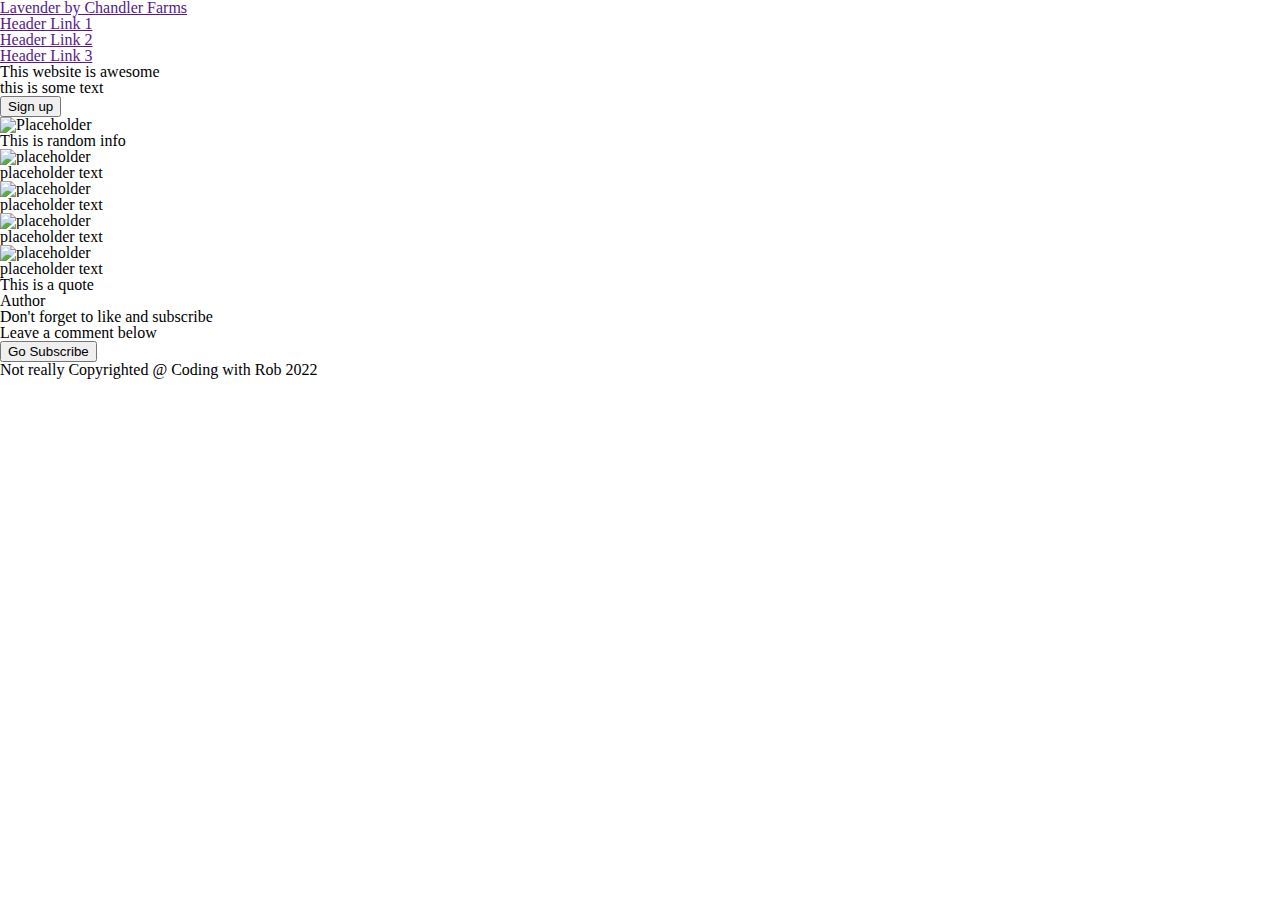
==== index.html @ b2f9fc3b "Add html text" ====
<!DOCTYPE html>
<html lang="en">
  <head>
    <meta charset="UTF-8" />
    <meta http-equiv="X-UA-Compatible" content="IE=edge" />
    <meta name="viewport" content="width=device-width, initial-scale=d.0" />
    <title>Landing Page</title>
    <link rel="stylesheet" href="reset.css" />
    <link rel="preconnect" href="https://fonts.googleapis.com" />
    <link rel="preconnect" href="https://fonts.gstatic.com" crossorigin />
    <link
      href="https://fonts.googleapis.com/css2?family=Roboto:wght@100&display=swap"
      rel="stylesheet"
    />
    <link rel="stylesheet" href="style.css" />
  </head>
  <body>
    <div class="header">
      <div class="headerlogo">
        <a href="" class="hl">Lavender by Chandler Farms</a>
      </div>
      <div class="links">
        <div class="hlink"><a href="" class="hl">Header Link 1</a></div>
        <div class="hlink"><a href="" class="hl">Header Link 2</a></div>
        <div class="hlink"><a href="" class="hl">Header Link 3</a></div>
      </div>

      <div class="section1">
        <div class="s1text">
          <hl class="s1h1">This website is awesome</hl>
          <h4 class="s1h4">this is some text</h4>
          <button class="s1btn">Sign up</button>
        </div>
      </div>
      <div class="s1Imgdiv">
        <img src="" alt="Placeholder" class="s1img" />
      </div>
    </div>
    <div class="section2">
      <h1 class="s2h1">This is random info</h1>
      <div class="boxes">
        <div class="box">
          <div class="b1container">
            <img src="" alt="placeholder" class="s2boximg" />
          </div>
          <h5 class="b1info">placeholder text</h5>
        </div>
        <div class="box">
          <div class="b1container">
            <img src="" alt="placeholder" class="s2boximg" />
          </div>
          <h5 class="b1info">placeholder text</h5>
        </div>
        <div class="box">
          <div class="b1container">
            <img src="" alt="placeholder" class="s2boximg" />
          </div>
          <h5 class="b1info">placeholder text</h5>
        </div>
        <div class="box">
          <div class="b1container">
            <img src="" alt="placeholder" class="s2boximg" />
          </div>
          <h5 class="b1info">placeholder text</h5>
        </div>
      </div>
    </div>
    <div class="section3">
      <h3 class="s3h3">This is a quote</h3>
      <h4 class="s3h4">Author</h4>
    </div>
    <div class="section4">
      <div class="s4box">
        <div class="s4hs">
          <h1>Don't forget to like and subscribe</h1>
          <h2>Leave a comment below</h2>
        </div>
        <button class="s4btn">Go Subscribe</button>
      </div>
    </div>

    <div class="footer">Not really Copyrighted @ Coding with Rob 2022</div>
  </body>
</html>
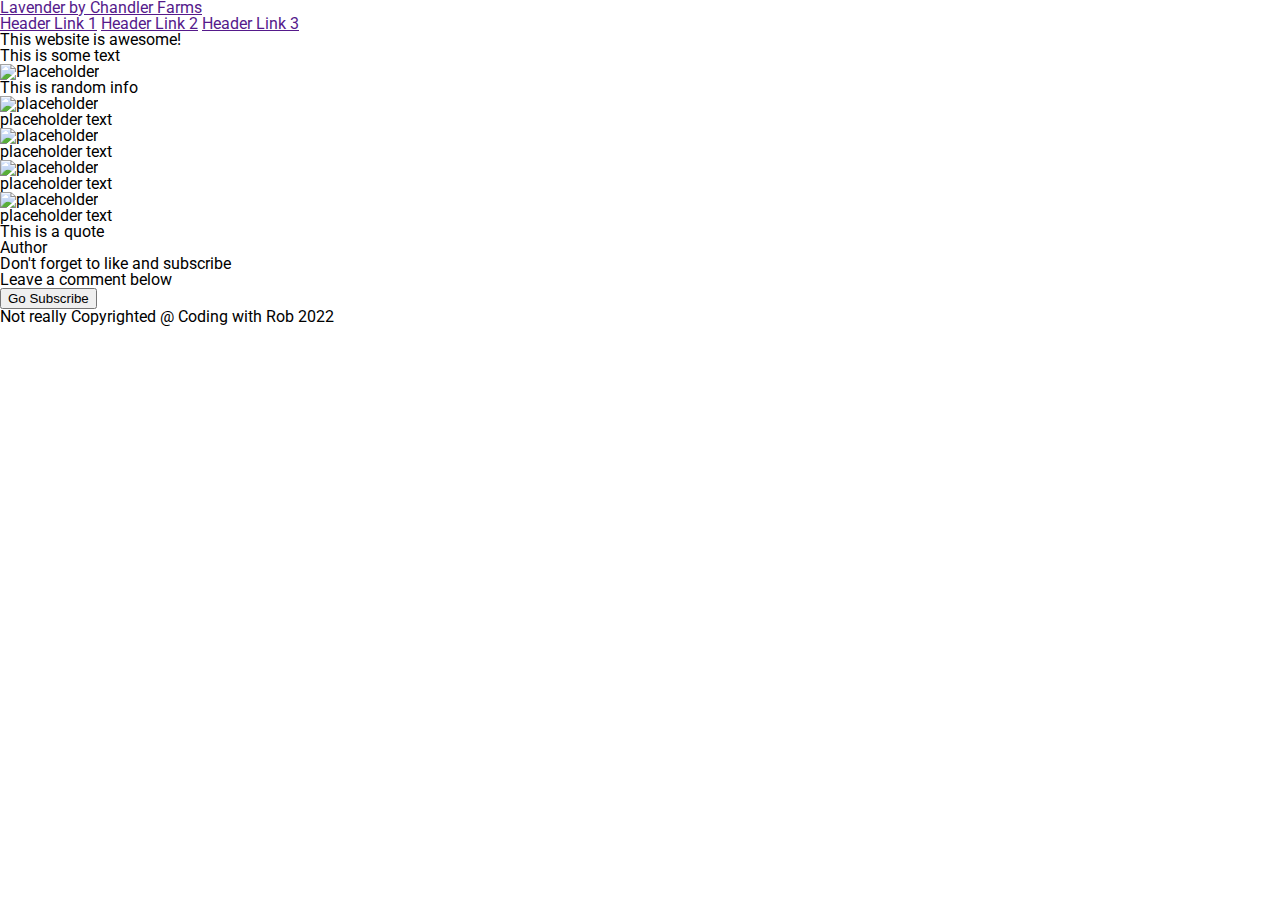
==== commit 9482a9b4: "Change class names" ====
--- a/index.html
+++ b/index.html
@@ -20,19 +20,18 @@
         <a href="" class="hl">Lavender by Chandler Farms</a>
       </div>
       <div class="links">
-        <div class="hlink"><a href="" class="hl">Header Link 1</a></div>
-        <div class="hlink"><a href="" class="hl">Header Link 2</a></div>
-        <div class="hlink"><a href="" class="hl">Header Link 3</a></div>
+        <span class="hlink"><a href="" class="hl">Header Link 1</a></span>
+        <span class="hlink"><a href="" class="hl">Header Link 2</a></span>
+        <span class="hlink"><a href="" class="hl">Header Link 3</a></span>
       </div>
-
-      <div class="section1">
-        <div class="s1text">
-          <hl class="s1h1">This website is awesome</hl>
-          <h4 class="s1h4">this is some text</h4>
-          <button class="s1btn">Sign up</button>
-        </div>
+    </div>
+    <div class="section1">
+      <div class="s1text">
+        <hl class="s1h1">This website is awesome!</hl>
+        <h4 class="s1h4">This is some text</h4>
+        <!-- <button class="s1btn">Sign up</button> -->
       </div>
-      <div class="s1Imgdiv">
+      <div class="s1ImgDiv">
         <img src="" alt="Placeholder" class="s1img" />
       </div>
     </div>
--- a/style.css
+++ b/style.css
@@ -0,0 +1,3 @@
+body {
+  font-family: "Roboto", sans-serif;
+}
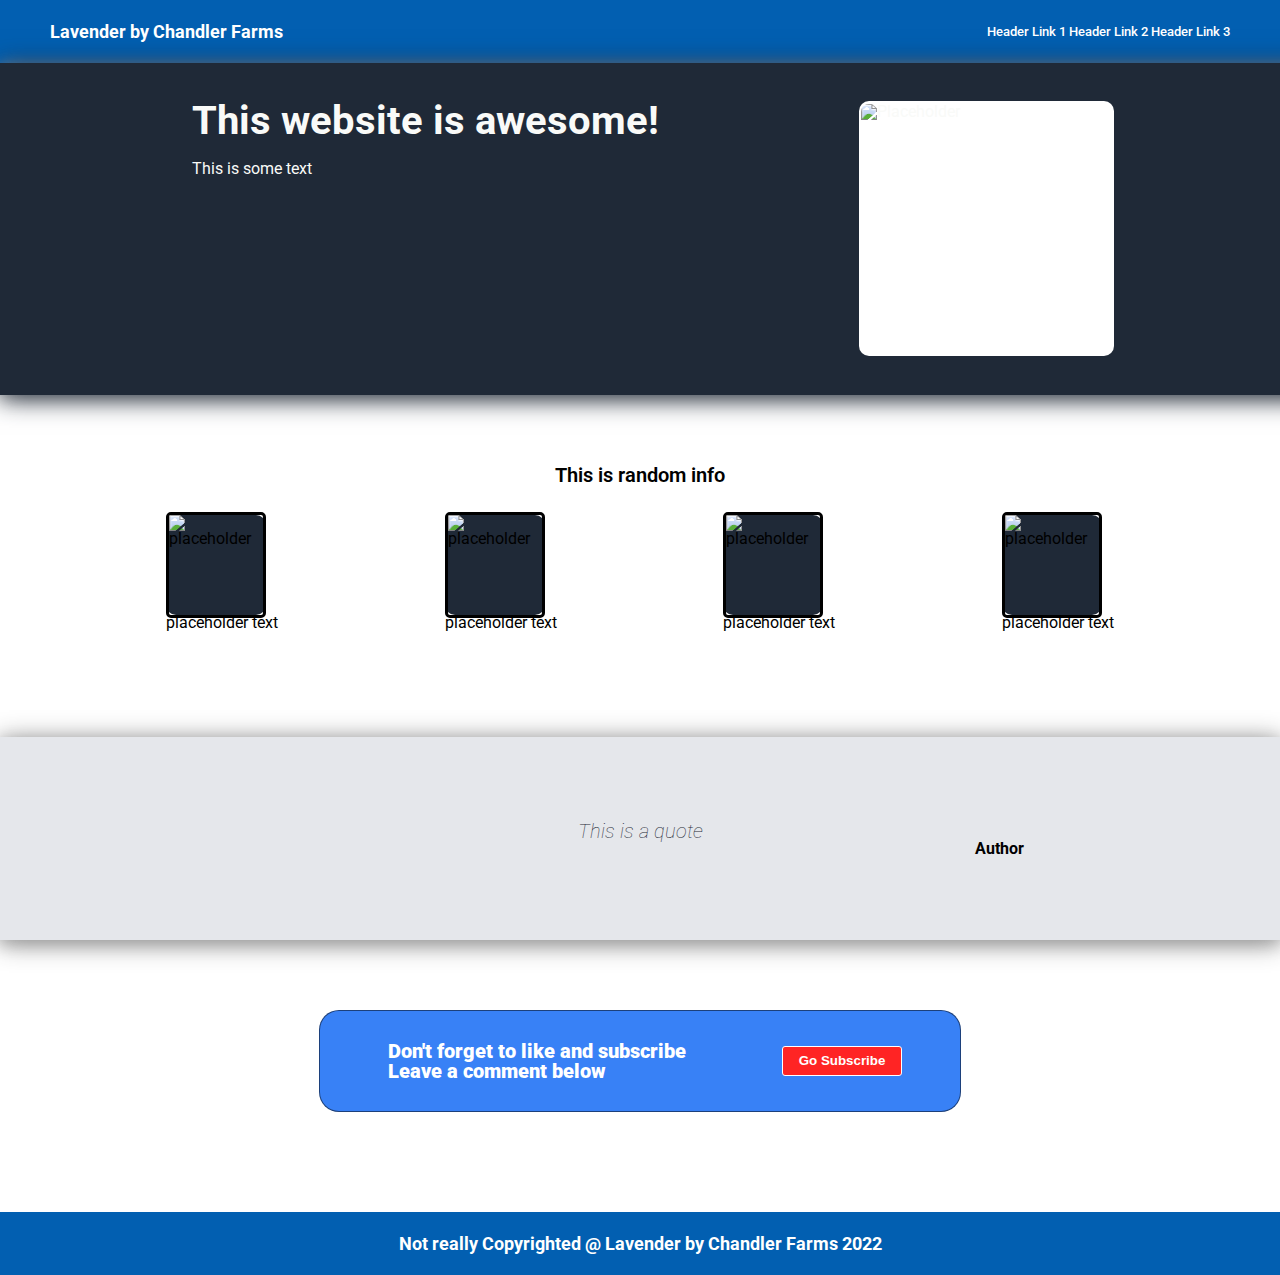
==== commit abd652f0: "Add span links instead of div" ====
--- a/index.html
+++ b/index.html
@@ -78,6 +78,8 @@
       </div>
     </div>
 
-    <div class="footer">Not really Copyrighted @ Coding with Rob 2022</div>
+    <div class="footer">
+      Not really Copyrighted @ Lavender by Chandler Farms 2022
+    </div>
   </body>
 </html>
--- a/style.css
+++ b/style.css
@@ -1,3 +1,213 @@
 body {
+  width: 100vw;
+  height: 100vh;
   font-family: "Roboto", sans-serif;
 }
+
+.header,
+.footer {
+  display: flex;
+  align-items: center;
+  width: 100%;
+  height: 7%;
+  background-color: rgb(2, 95, 177);
+}
+
+.section1,
+.section2,
+.section3,
+.section4 {
+  width: 100%;
+  min-height: 22.5%;
+}
+
+.section1 {
+  width: 80%;
+  padding-top: 3%;
+  padding-bottom: 3%;
+  padding-left: 15%;
+  padding-right: 15%;
+}
+
+.headerlogo {
+  font-weight: 700;
+  padding-left: 50px;
+  font-size: large;
+}
+
+.links {
+  font-size: small;
+  margin-left: auto;
+  padding-right: 50px;
+  color: rgb(255, 255, 255);
+  font-weight: 500;
+}
+
+.hLink {
+  margin-right: 30px;
+}
+
+.hl {
+  text-decoration: none;
+  color: rgb(255, 255, 255);
+}
+
+.section1 {
+  display: flex;
+  flex-direction: row;
+  justify-content: space-between;
+  background-color: #1f2937;
+  color: #f9faf8;
+  box-shadow: 0px 3px 25px 0 #1f2937, 0 4px 15px 0px #ccc;
+}
+
+.s1Text {
+  width: 300px;
+  height: 255px;
+}
+
+.s1ImgDiv {
+  display: flex;
+  justify-content: center;
+  align-items: center;
+  background-color: white;
+  border-radius: 10px;
+  width: 255px;
+  height: 255px;
+  margin-right: 10%;
+}
+
+.s1img {
+  width: 250px;
+  height: 250px;
+  border-radius: 8px;
+}
+
+.s1h1 {
+  font-weight: 700;
+  font-size: 40px;
+  padding-bottom: 20px;
+}
+
+.s1h4 {
+  padding-top: 20px;
+}
+
+.s2h1 {
+  display: flex;
+  justify-content: center;
+  margin-top: 70px;
+  font-size: 20px;
+  font-weight: 600;
+}
+
+.b1container {
+  width: 100px;
+  height: 100px;
+  display: flex;
+  justify-content: center;
+  align-items: center;
+  background-color: #1f2937;
+  border-radius: 10px;
+  transition: 0.5s;
+  cursor: pointer;
+}
+
+.b1container:hover {
+  width: 250px;
+  height: 250px;
+}
+
+.s2boximg {
+  width: 100px;
+  height: 100px;
+  border-radius: 5px;
+  border: 3px solid rgb(0, 0, 0);
+  transition: 0.5s;
+}
+
+.s2boximg:hover {
+  width: 250px;
+  height: 250px;
+  border: 3px solid rgb(0, 0, 0);
+}
+
+.boxes {
+  display: flex;
+  justify-content: space-evenly;
+  margin-top: 30px;
+}
+
+.section3 {
+  margin-top: 70px;
+  background-color: #e5e7eb;
+  box-shadow: 0px 3px 25px 0 #8d8d8d, 0 4px 15px 0px #ccc;
+  display: flex;
+  justify-content: center;
+  align-items: center;
+  flex-direction: column;
+}
+
+.s3h3 {
+  max-width: 70%;
+  font-size: 20px;
+  font-weight: lighter;
+  font-style: italic;
+  color: #1f2937;
+}
+
+.s3h4 {
+  max-width: 70%;
+  margin-left: auto;
+  margin-right: 20%;
+  font-weight: bold;
+}
+
+.s4box {
+  width: 50%;
+  border: 1px solid rgb(0, 0, 0, 0.5);
+  min-height: 100px;
+  margin-right: auto;
+  margin-left: auto;
+  background-color: #3881f6;
+  border-radius: 20px;
+  display: flex;
+  flex-direction: row;
+  align-items: center;
+  justify-content: space-around;
+}
+
+.section4 {
+  padding-top: 70px;
+}
+
+.s4hs {
+  color: white;
+  font-weight: 900;
+  font-size: 20px;
+  margin-left: 20px;
+}
+
+.s4btn {
+  width: 120px;
+  height: 30px;
+  background-color: rgb(255, 36, 36);
+  border: 1.5px solid rgb(255, 255, 255);
+  border-radius: 3px;
+  font-weight: 900;
+  color: rgb(255, 255, 255);
+  margin-right: 10px;
+}
+
+.s4btn:hover {
+  cursor: pointer;
+  background-color: red;
+}
+
+.footer {
+  display: flex;
+  justify-content: center;
+  color: rgb(255, 255, 255);
+  font-weight: 700;
+  font-size: large;
+}
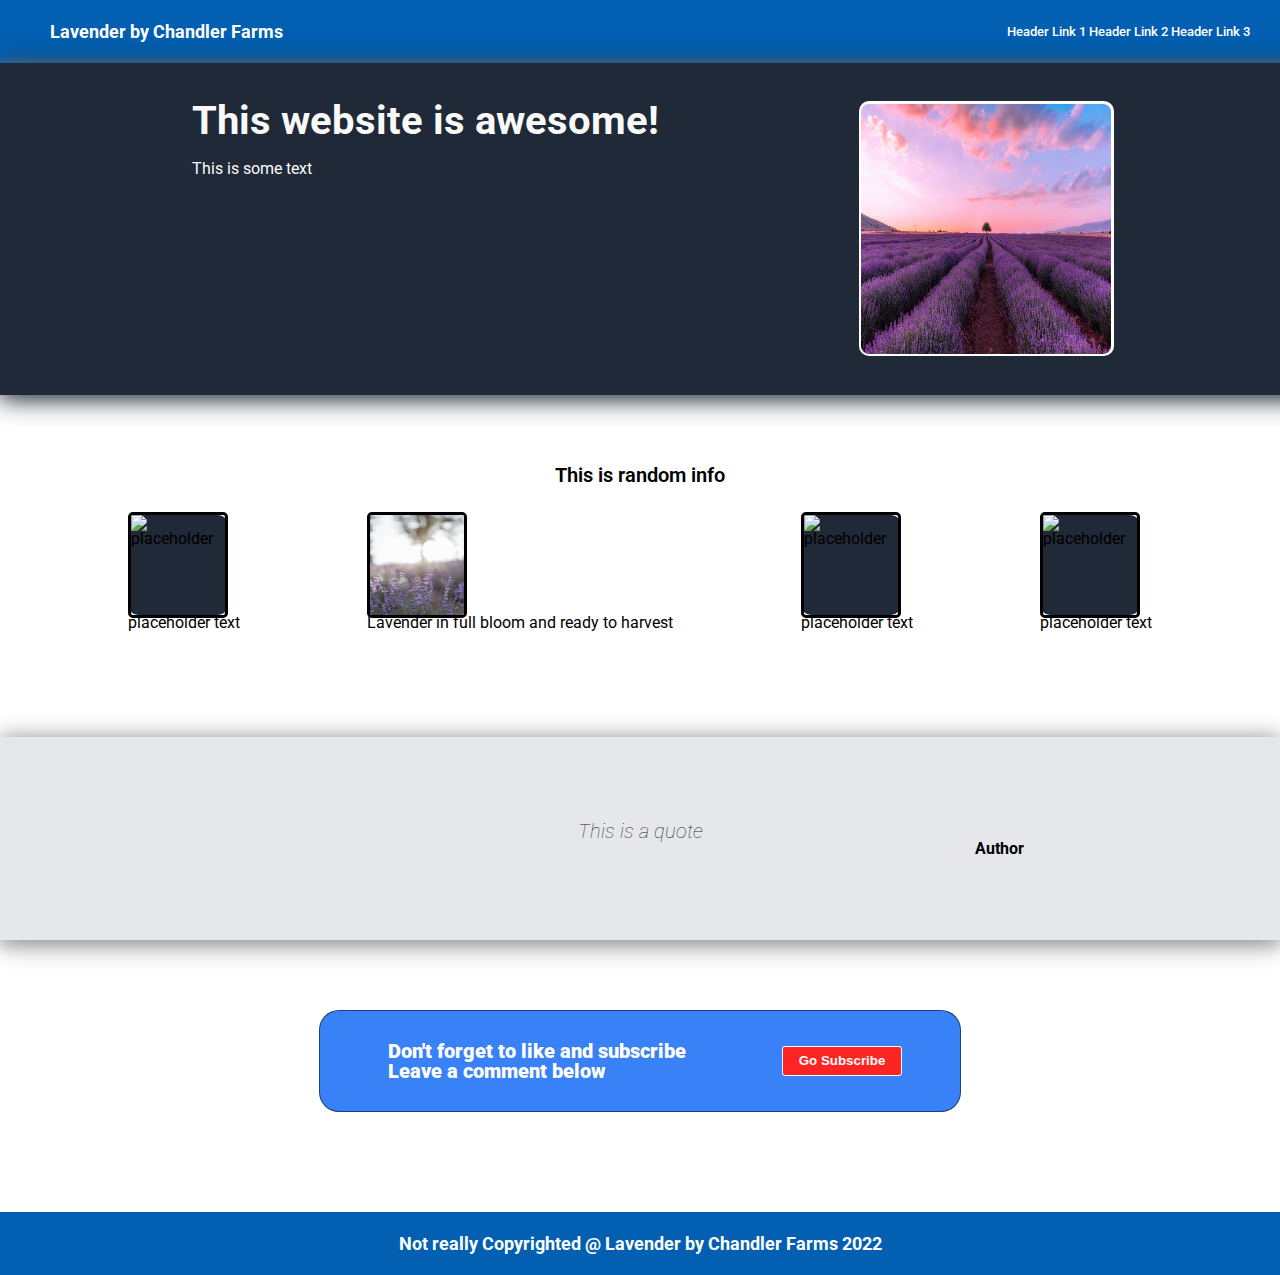
==== commit 41a94b97: "Add image to second box and description" ====
--- a/index.html
+++ b/index.html
@@ -32,7 +32,7 @@
         <!-- <button class="s1btn">Sign up</button> -->
       </div>
       <div class="s1ImgDiv">
-        <img src="" alt="Placeholder" class="s1img" />
+        <img src="images/field.jpg" alt="field of lavender" class="s1img" />
       </div>
     </div>
     <div class="section2">
@@ -46,9 +46,13 @@
         </div>
         <div class="box">
           <div class="b1container">
-            <img src="" alt="placeholder" class="s2boximg" />
+            <img
+              src="images/closeup.jpg"
+              alt="close up of lavender"
+              class="s2boximg"
+            />
           </div>
-          <h5 class="b1info">placeholder text</h5>
+          <h5 class="b1info">Lavender in full bloom and ready to harvest</h5>
         </div>
         <div class="box">
           <div class="b1container">
--- a/style.css
+++ b/style.css
@@ -38,7 +38,7 @@
 .links {
   font-size: small;
   margin-left: auto;
-  padding-right: 50px;
+  padding-right: 30px;
   color: rgb(255, 255, 255);
   font-weight: 500;
 }
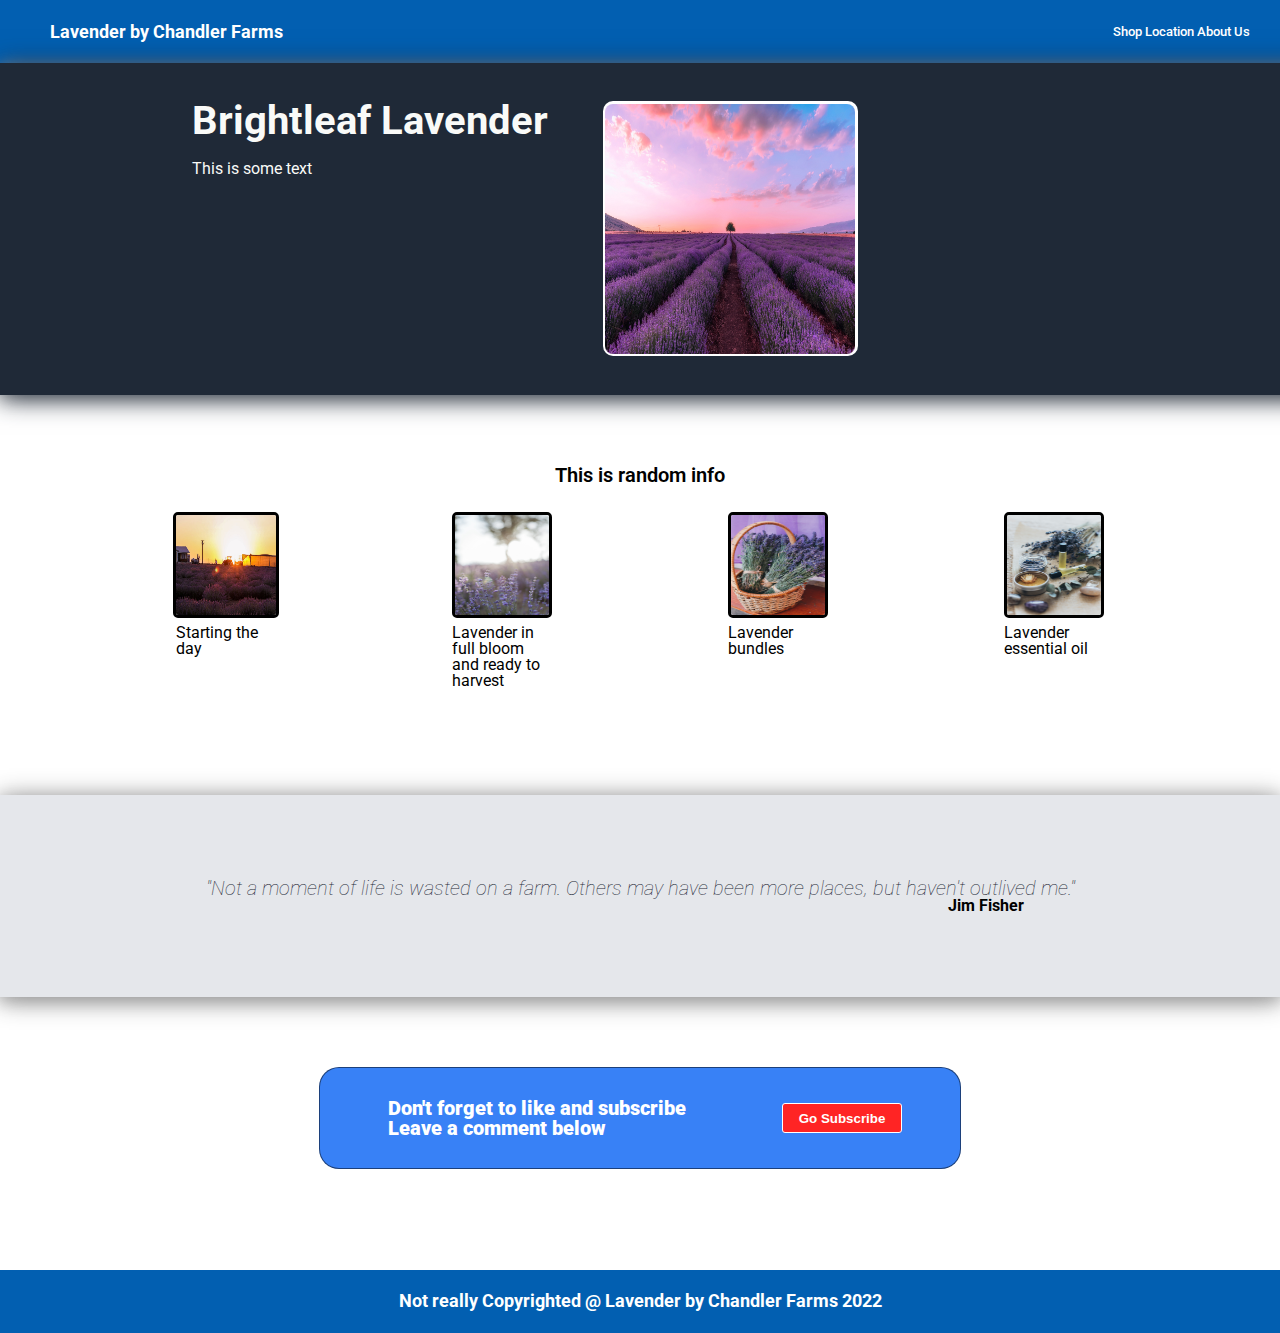
==== commit d73a16bd: "Add more src images and alts" ====
--- a/index.html
+++ b/index.html
@@ -20,14 +20,14 @@
         <a href="" class="hl">Lavender by Chandler Farms</a>
       </div>
       <div class="links">
-        <span class="hlink"><a href="" class="hl">Header Link 1</a></span>
-        <span class="hlink"><a href="" class="hl">Header Link 2</a></span>
-        <span class="hlink"><a href="" class="hl">Header Link 3</a></span>
+        <span class="hlink"><a href="" class="hl">Shop</a></span>
+        <span class="hlink"><a href="" class="hl">Location</a></span>
+        <span class="hlink"><a href="" class="hl">About Us</a></span>
       </div>
     </div>
     <div class="section1">
       <div class="s1text">
-        <hl class="s1h1">This website is awesome!</hl>
+        <hl class="s1h1">Brightleaf Lavender</hl>
         <h4 class="s1h4">This is some text</h4>
         <!-- <button class="s1btn">Sign up</button> -->
       </div>
@@ -40,9 +40,13 @@
       <div class="boxes">
         <div class="box">
           <div class="b1container">
-            <img src="" alt="placeholder" class="s2boximg" />
+            <img
+              src="images/lavender_tractor.jpeg"
+              alt="tractor in a field of lavender"
+              class="s2boximg"
+            />
           </div>
-          <h5 class="b1info">placeholder text</h5>
+          <h5 class="b1info">Starting the day</h5>
         </div>
         <div class="box">
           <div class="b1container">
@@ -56,21 +60,32 @@
         </div>
         <div class="box">
           <div class="b1container">
-            <img src="" alt="placeholder" class="s2boximg" />
+            <img
+              src="images/lavender_basket.jpg"
+              alt="lavender in a basket"
+              class="s2boximg"
+            />
           </div>
-          <h5 class="b1info">placeholder text</h5>
+          <h5 class="b1info">Lavender bundles</h5>
         </div>
         <div class="box">
           <div class="b1container">
-            <img src="" alt="placeholder" class="s2boximg" />
+            <img
+              src="images/oils.jpg"
+              alt="lavender essential oil"
+              class="s2boximg"
+            />
           </div>
-          <h5 class="b1info">placeholder text</h5>
+          <h5 class="b1info">Lavender essential oil</h5>
         </div>
       </div>
     </div>
     <div class="section3">
-      <h3 class="s3h3">This is a quote</h3>
-      <h4 class="s3h4">Author</h4>
+      <h3 class="s3h3">
+        "Not a moment of life is wasted on a farm. Others may have been more
+        places, but haven't outlived me."
+      </h3>
+      <h4 class="s3h4">Jim Fisher</h4>
     </div>
     <div class="section4">
       <div class="s4box">
--- a/style.css
+++ b/style.css
@@ -74,7 +74,7 @@
   border-radius: 10px;
   width: 255px;
   height: 255px;
-  margin-right: 10%;
+  margin-right: 35%;
 }
 
 .s1img {
@@ -111,6 +111,12 @@
   border-radius: 10px;
   transition: 0.5s;
   cursor: pointer;
+}
+
+.b1info {
+  width: 100px;
+  height: 100px;
+  margin-top: 10px;
 }
 
 .b1container:hover {
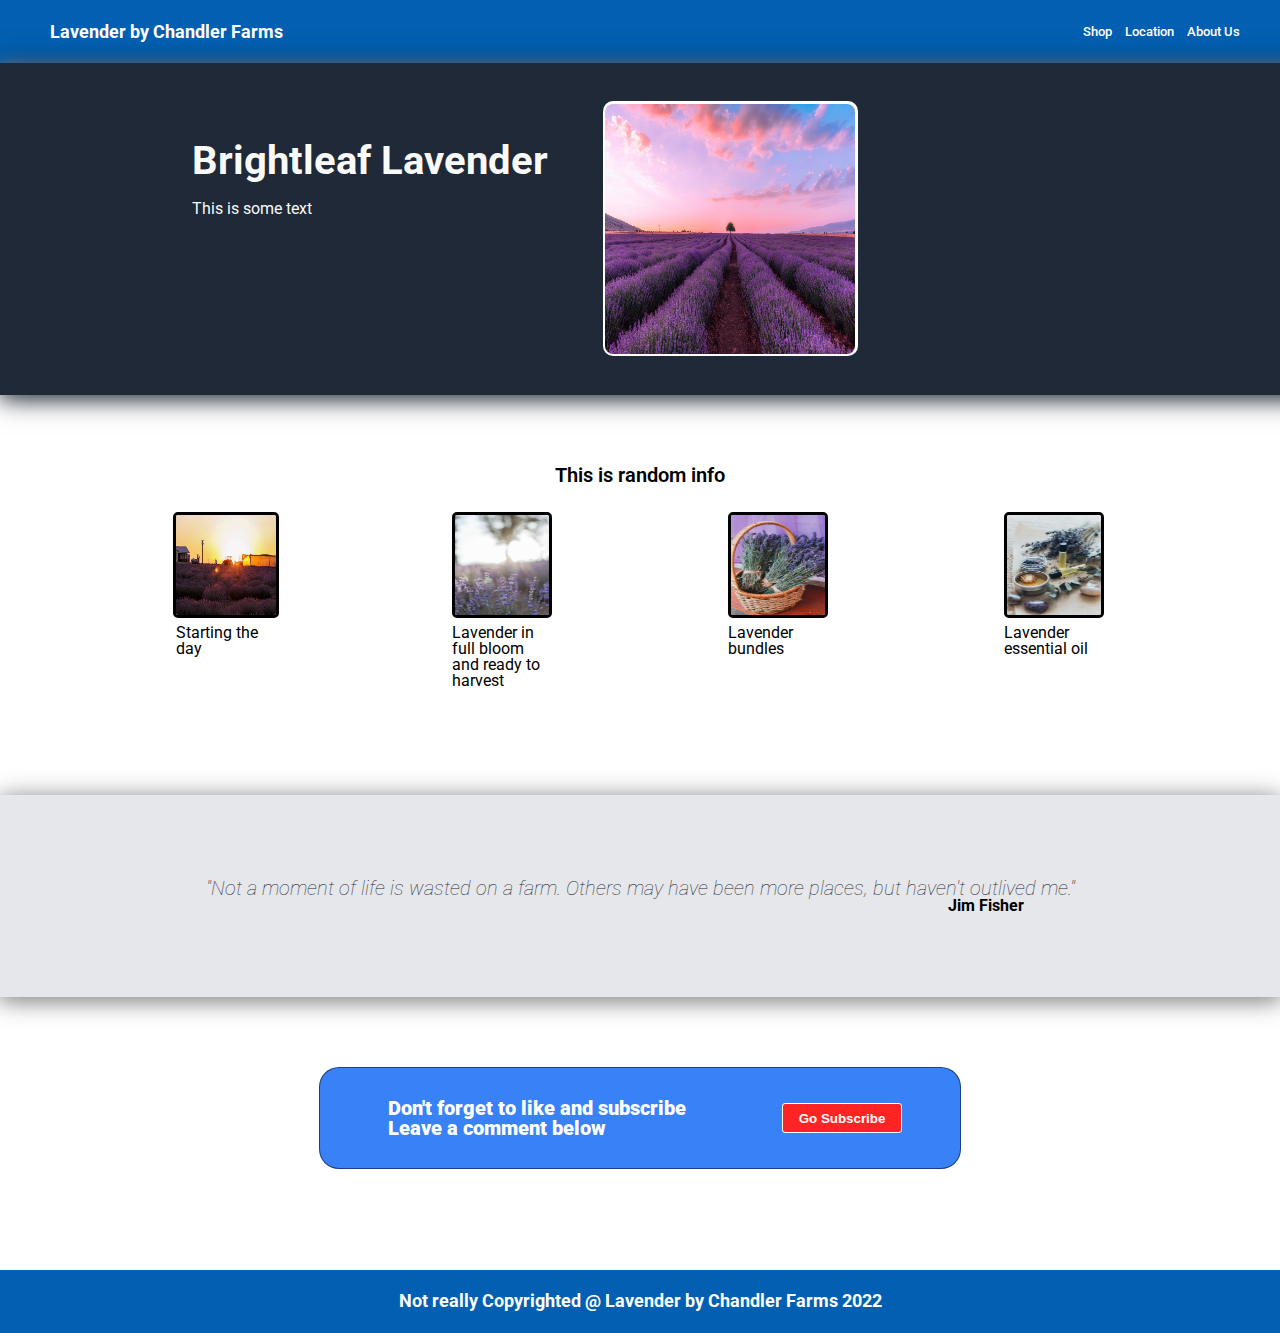
==== commit 20fe20ef: "Add <br> to s1h1 text to bring down a bit" ====
--- a/index.html
+++ b/index.html
@@ -22,12 +22,12 @@
       <div class="links">
         <span class="hlink"><a href="" class="hl">Shop</a></span>
         <span class="hlink"><a href="" class="hl">Location</a></span>
-        <span class="hlink"><a href="" class="hl">About Us</a></span>
+        <span class="hlink"><a href="about.html" class="hl">About Us</a></span>
       </div>
     </div>
     <div class="section1">
       <div class="s1text">
-        <hl class="s1h1">Brightleaf Lavender</hl>
+        <hl class="s1h1"><br />Brightleaf Lavender</hl>
         <h4 class="s1h4">This is some text</h4>
         <!-- <button class="s1btn">Sign up</button> -->
       </div>
--- a/style.css
+++ b/style.css
@@ -41,6 +41,7 @@
   padding-right: 30px;
   color: rgb(255, 255, 255);
   font-weight: 500;
+  padding-left: 30px;
 }
 
 .hLink {
@@ -50,6 +51,7 @@
 .hl {
   text-decoration: none;
   color: rgb(255, 255, 255);
+  padding-right: 10px;
 }
 
 .section1 {
